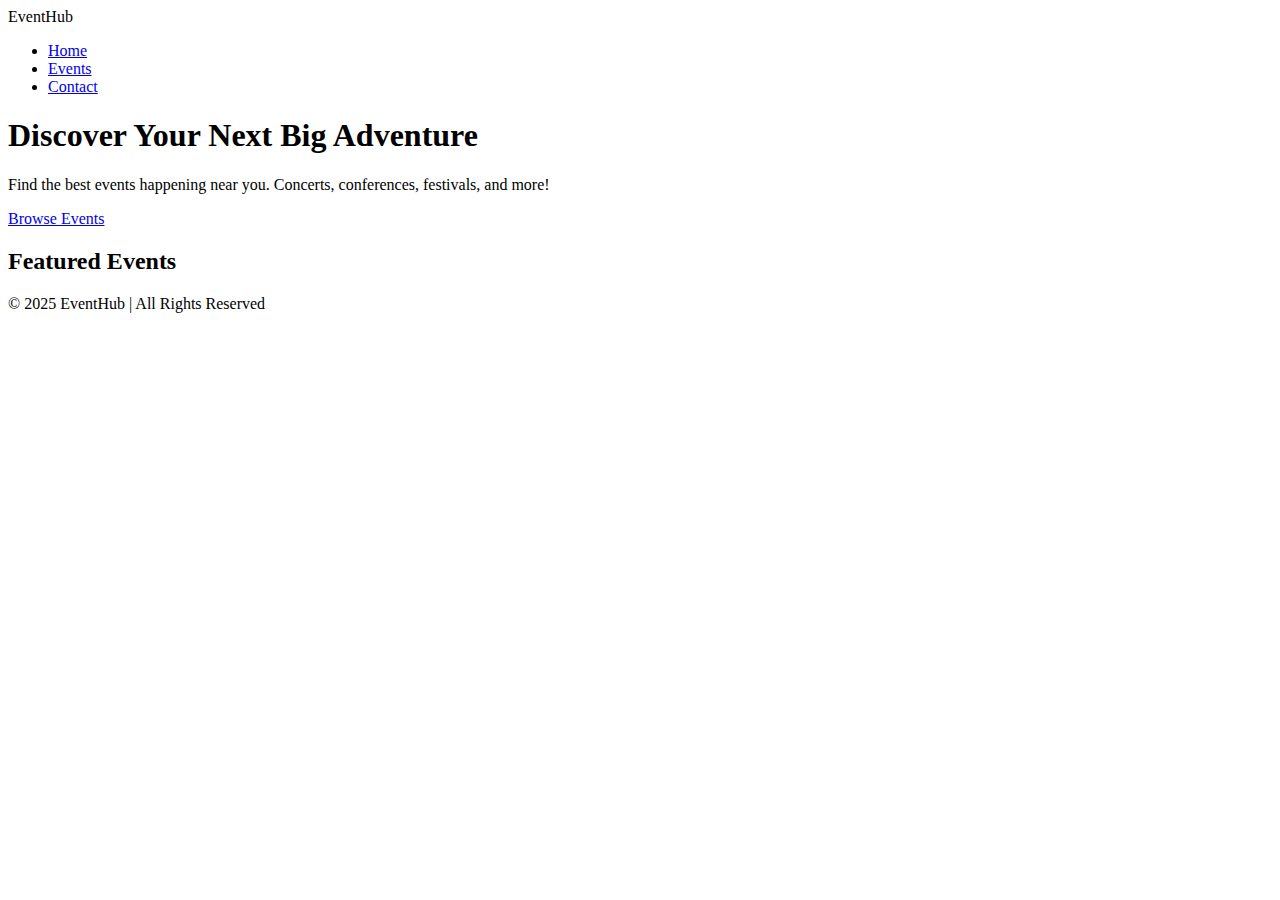
==== index.html @ 91762792 "Create index.html and added content" ====
<!DOCTYPE html>
<html lang="en">
<head>
    <meta charset="UTF-8">
    <meta name="viewport" content="width=device-width, initial-scale=1.0">
    <title>EventHub - Find Your Next Big Adventure</title>
    <link rel="stylesheet" href="styles.css">
</head>
<body>
    <header>
        <div class="logo">EventHub</div>
        <nav>
            <ul>
                <li><a href="#">Home</a></li>
                <li><a href="events.html">Events</a></li>
                <li><a href="contact.html">Contact</a></li>
            </ul>
        </nav>
    </header>

    <!-- Hero Section -->
    <section class="hero">
        <div class="hero-content">
            <h1>Discover Your Next Big Adventure</h1>
            <p>Find the best events happening near you. Concerts, conferences, festivals, and more!</p>
            <a href="events.html" class="cta-button">Browse Events</a>
        </div>
    </section>

    <!-- Featured Events Section -->
    <section class="featured-events">
        <h2>Featured Events</h2>
        <div id="featured-events-container" class="event-cards"></div> <!-- Dynamically populated -->
    </section>

    <footer>
        <p>&copy; 2025 EventHub | All Rights Reserved</p>
    </footer>

    <script src="script.js"></script>
</body>
</html>
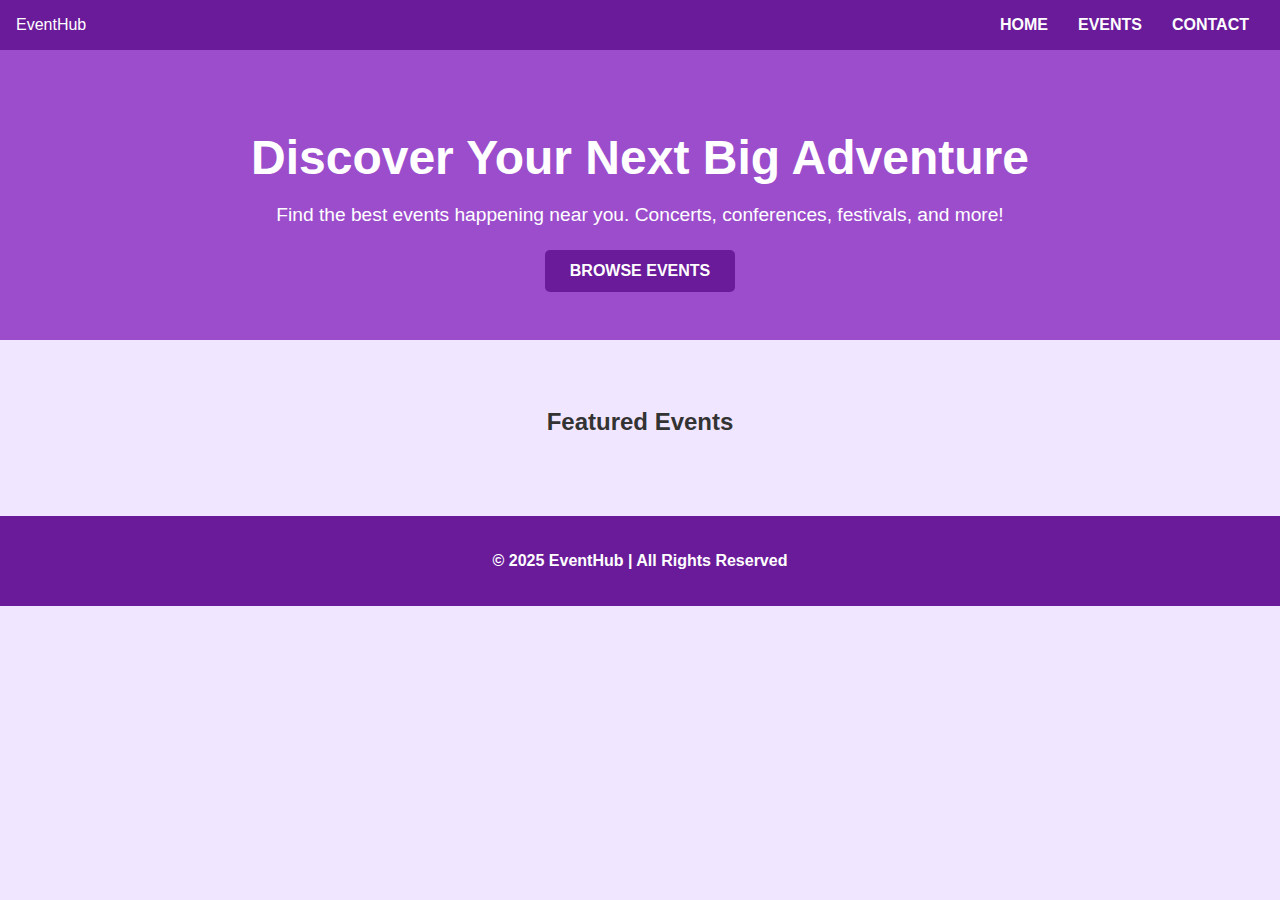
==== commit 288ed281: "added file" ====
--- a/index.html
+++ b/index.html
@@ -1,42 +1,42 @@
-<!DOCTYPE html>
-<html lang="en">
-<head>
-    <meta charset="UTF-8">
-    <meta name="viewport" content="width=device-width, initial-scale=1.0">
-    <title>EventHub - Find Your Next Big Adventure</title>
-    <link rel="stylesheet" href="styles.css">
-</head>
-<body>
-    <header>
-        <div class="logo">EventHub</div>
-        <nav>
-            <ul>
-                <li><a href="#">Home</a></li>
-                <li><a href="events.html">Events</a></li>
-                <li><a href="contact.html">Contact</a></li>
-            </ul>
-        </nav>
-    </header>
-
-    <!-- Hero Section -->
-    <section class="hero">
-        <div class="hero-content">
-            <h1>Discover Your Next Big Adventure</h1>
-            <p>Find the best events happening near you. Concerts, conferences, festivals, and more!</p>
-            <a href="events.html" class="cta-button">Browse Events</a>
-        </div>
-    </section>
-
-    <!-- Featured Events Section -->
-    <section class="featured-events">
-        <h2>Featured Events</h2>
-        <div id="featured-events-container" class="event-cards"></div> <!-- Dynamically populated -->
-    </section>
-
-    <footer>
-        <p>&copy; 2025 EventHub | All Rights Reserved</p>
-    </footer>
-
-    <script src="script.js"></script>
-</body>
-</html>
+<!DOCTYPE html>
+<html lang="en">
+<head>
+    <meta charset="UTF-8">
+    <meta name="viewport" content="width=device-width, initial-scale=1.0">
+    <title>EventHub - Find Your Next Big Adventure</title>
+    <link rel="stylesheet" href="styles.css">
+</head>
+<body>
+    <header>
+        <div class="logo">EventHub</div>
+        <nav>
+            <ul>
+                <li><a href="#">Home</a></li>
+                <li><a href="events.html">Events</a></li>
+                <li><a href="contact.html">Contact</a></li>
+            </ul>
+        </nav>
+    </header>
+
+    <!-- Hero Section -->
+    <section class="hero">
+        <div class="hero-content">
+            <h1>Discover Your Next Big Adventure</h1>
+            <p>Find the best events happening near you. Concerts, conferences, festivals, and more!</p>
+            <a href="events.html" class="cta-button">Browse Events</a>
+        </div>
+    </section>
+
+    <!-- Featured Events Section -->
+    <section class="featured-events">
+        <h2>Featured Events</h2>
+        <div id="featured-events-container" class="event-cards"></div> <!-- Dynamically populated -->
+    </section>
+
+    <footer>
+        <p>&copy; 2025 EventHub | All Rights Reserved</p>
+    </footer>
+
+    <script src="script.js"></script>
+</body>
+</html>
--- a/styles.css
+++ b/styles.css
@@ -0,0 +1,160 @@
+/* Basic Styles */
+body {
+    font-family: Arial, sans-serif;
+    margin: 0;
+    padding: 0;
+    background-color: #f1e6ff; /* Light purple background */
+    color: #333;
+}
+
+header {
+    background-color: #6a1b9a; /* Purple header */
+    color: #fff;
+    padding: 1rem;
+    display: flex;
+    justify-content: space-between;
+    align-items: center;
+}
+
+nav ul {
+    list-style-type: none;
+    margin: 0;
+    padding: 0;
+    display: flex;
+}
+
+nav ul li {
+    margin: 0 15px;
+}
+
+nav ul li a {
+    color: #fff;
+    text-decoration: none;
+    font-weight: bold;
+    text-transform: uppercase;
+    transition: color 0.3s ease;
+}
+
+nav ul li a:hover, nav ul li a.active {
+    color: #9c4dcc; /* Lighter purple on hover or when active */
+}
+
+/* Hero Section Styles */
+.hero {
+    background-color: #9c4dcc; /* Lighter purple */
+    color: #fff;
+    padding: 3rem 2rem;
+    text-align: center;
+}
+
+.hero-content h1 {
+    font-size: 3rem;
+    margin-bottom: 1rem;
+}
+
+.hero-content p {
+    font-size: 1.2rem;
+    margin-bottom: 1.5rem;
+}
+
+.cta-button {
+    background-color: #6a1b9a; /* Purple button */
+    color: #fff;
+    padding: 12px 25px;
+    text-decoration: none;
+    border-radius: 5px;
+    font-weight: bold;
+    text-transform: uppercase;
+    display: inline-block;
+    transition: background-color 0.3s ease;
+}
+
+.cta-button:hover {
+    background-color: #9c4dcc; /* Lighter purple on hover */
+}
+
+/* Featured Events Section */
+.featured-events {
+    padding: 3rem 2rem;
+    text-align: center;
+}
+
+.event-cards {
+    display: grid;
+    grid-template-columns: repeat(auto-fill, minmax(300px, 1fr));
+    gap: 20px;
+    margin-top: 2rem;
+}
+
+.event-card {
+    background-color: #fff;
+    padding: 1rem;
+    border-radius: 8px;
+    box-shadow: 0 4px 6px rgba(0, 0, 0, 0.1);
+    transition: transform 0.3s ease, box-shadow 0.3s ease;
+}
+
+.event-card:hover {
+    transform: translateY(-5px);
+    box-shadow: 0 8px 12px rgba(0, 0, 0, 0.1);
+}
+
+.event-card img {
+    width: 100%;
+    height: auto;
+    border-radius: 5px;
+}
+
+.event-info h3 {
+    color: #6a1b9a; /* Purple heading for event names */
+    margin-top: 1rem;
+}
+
+.event-info p {
+    color: #555;
+}
+
+footer {
+    text-align: center;
+    padding: 20px;
+    background-color: #6a1b9a; /* Purple footer */
+    color: #fff;
+    font-weight: bold;
+}
+/* Contact Form Styles */
+form {
+    background-color: #fff;
+    padding: 2rem;
+    border-radius: 8px;
+    box-shadow: 0 4px 6px rgba(0, 0, 0, 0.1);
+    max-width: 500px;
+    margin: 0 auto;
+}
+
+form label {
+    font-weight: bold;
+}
+
+form input, form textarea {
+    width: 100%;
+    padding: 10px;
+    margin-bottom: 1rem;
+    border-radius: 5px;
+    border: 1px solid #6a1b9a;
+}
+
+form button {
+    background-color: #6a1b9a;
+    color: #fff;
+    padding: 10px 20px;
+    border: none;
+    cursor: pointer;
+    text-transform: uppercase;
+    border-radius: 5px;
+    font-weight: bold;
+    transition: background-color 0.3s ease;
+}
+
+form button:hover {
+    background-color: #9c4dcc; /* Lighter purple on hover */
+}